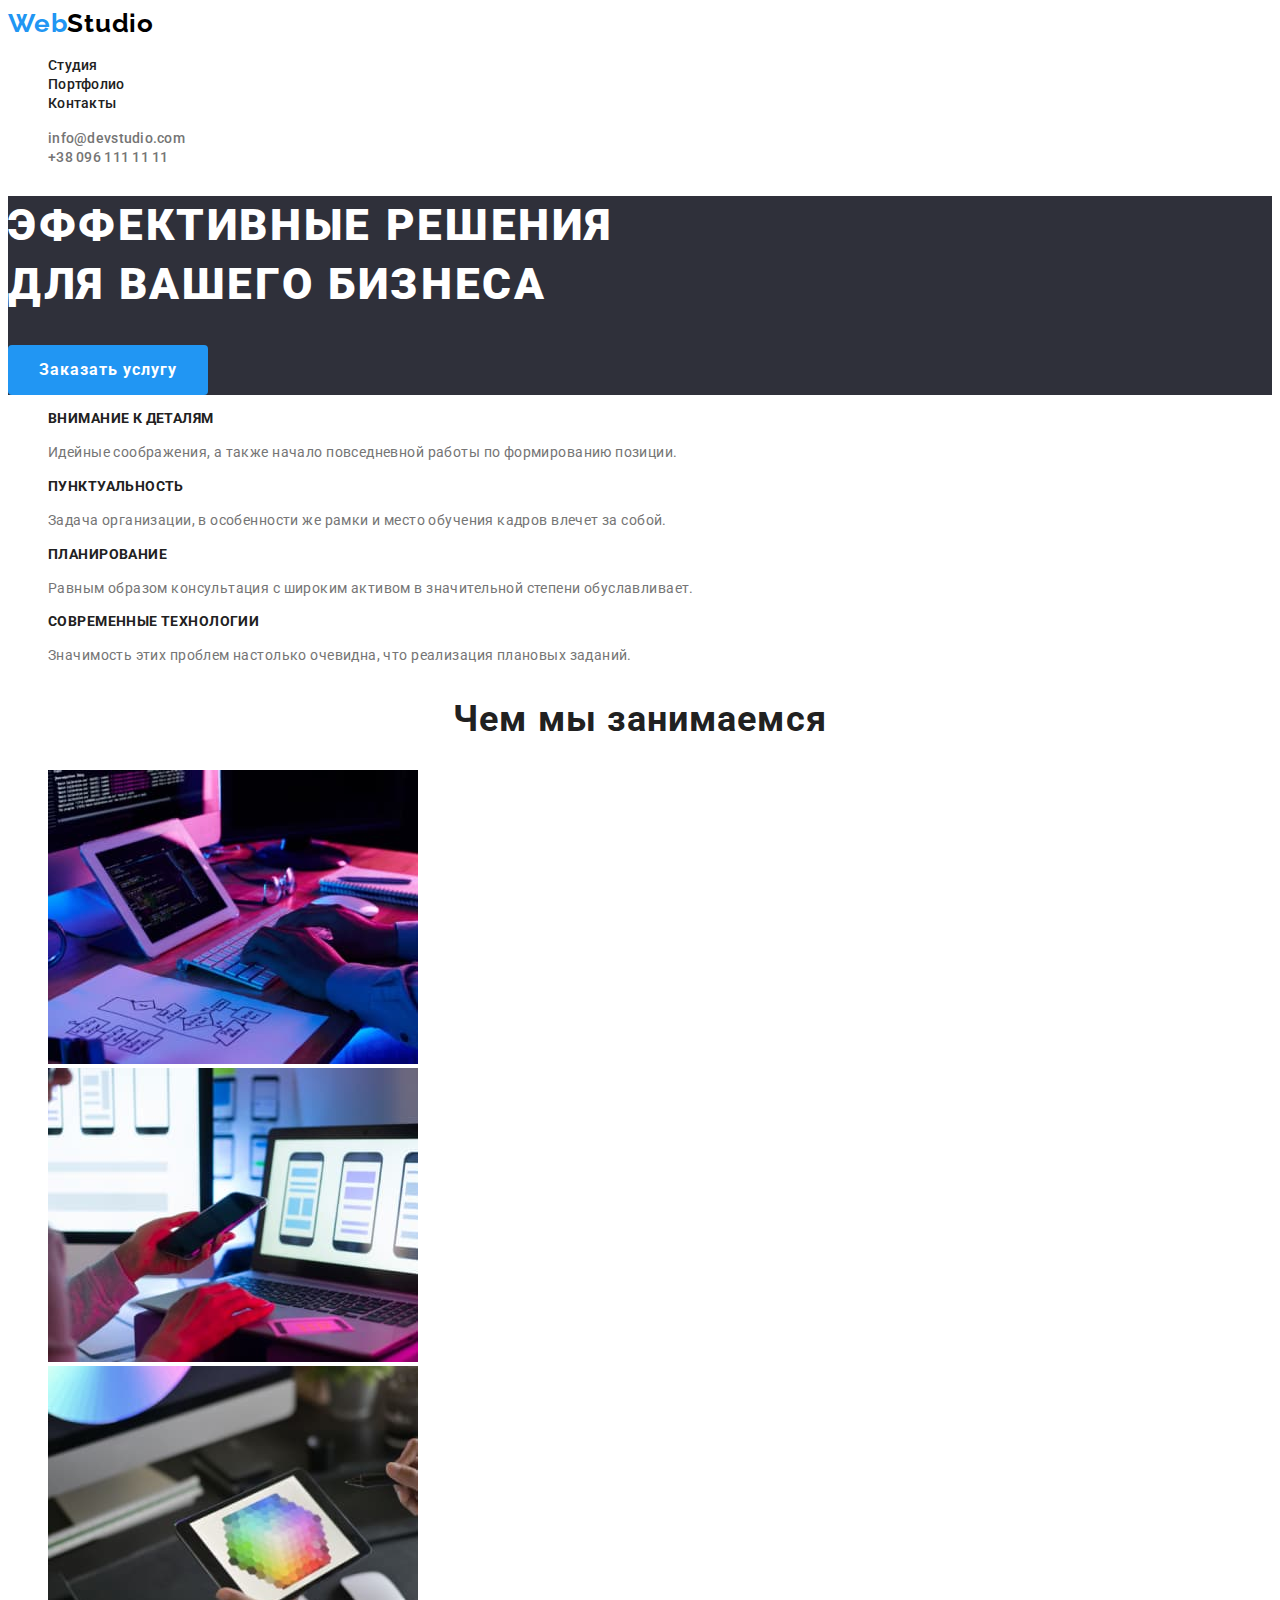
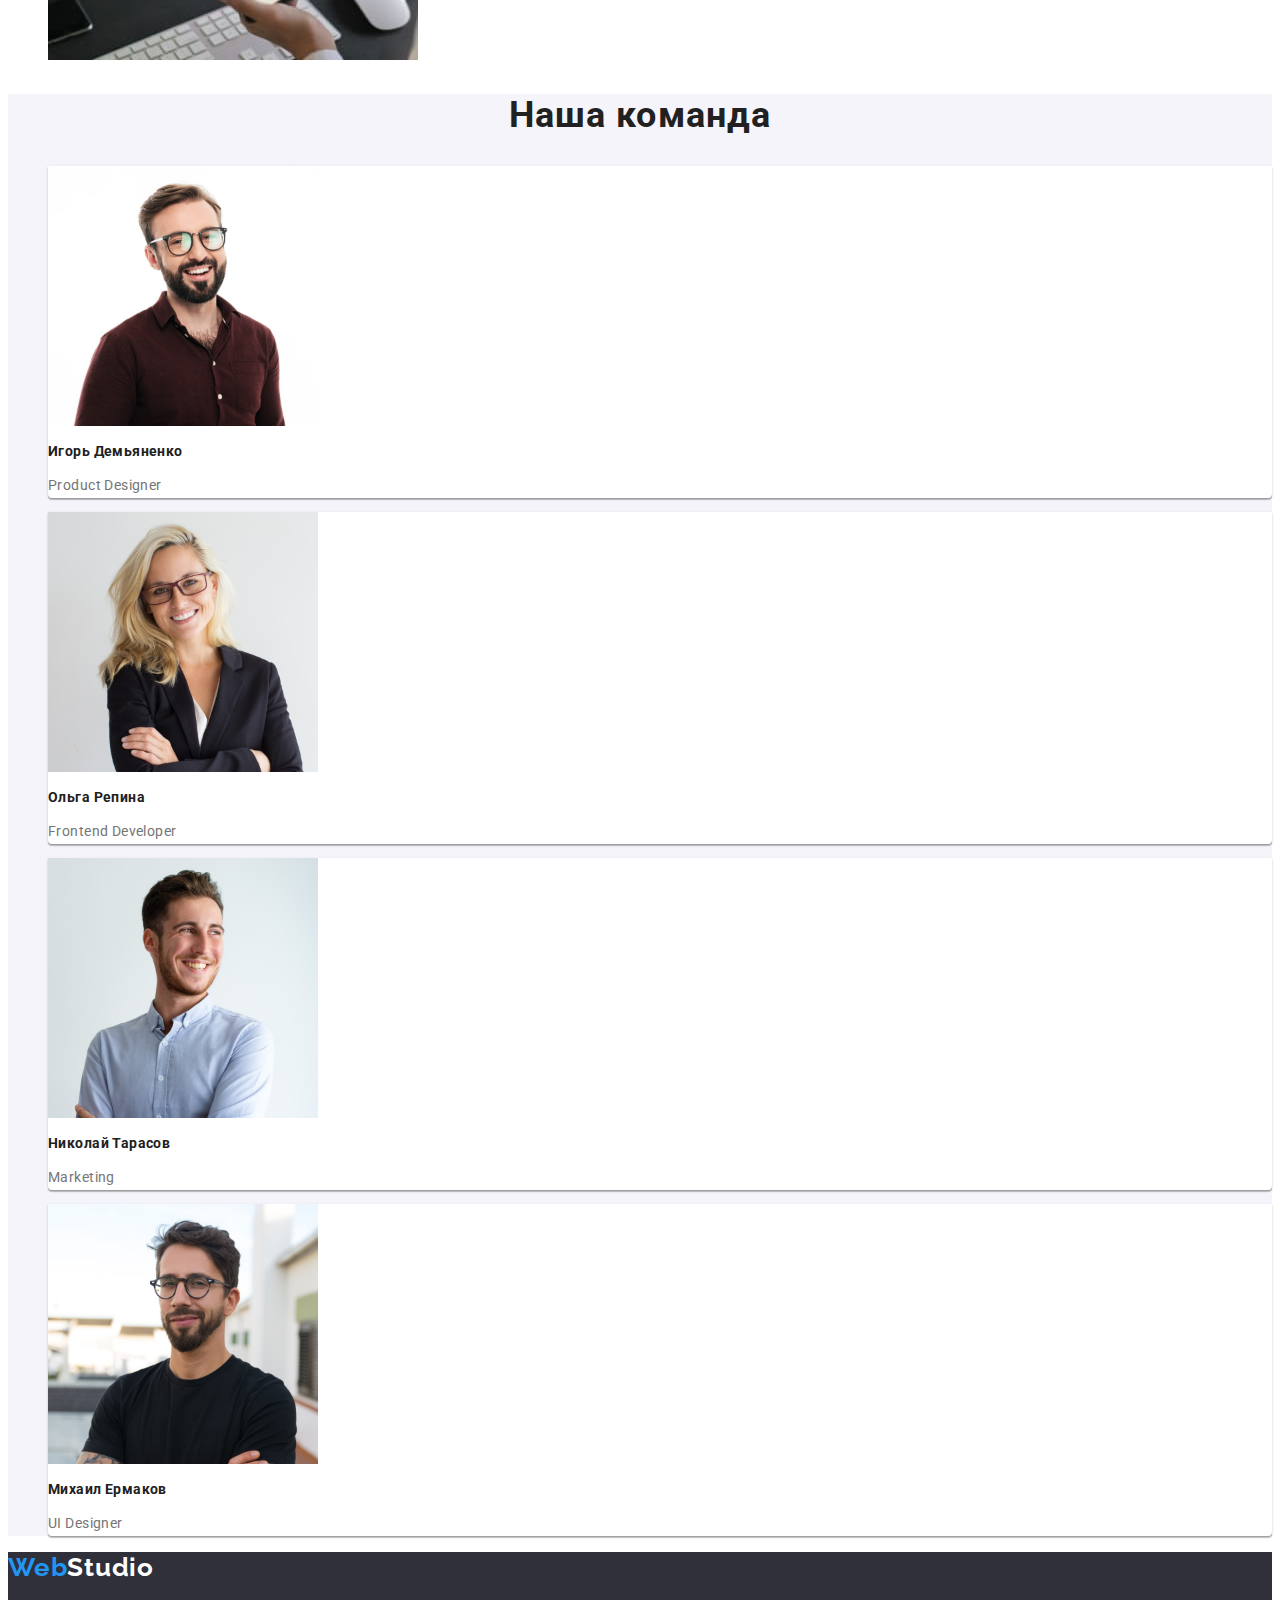
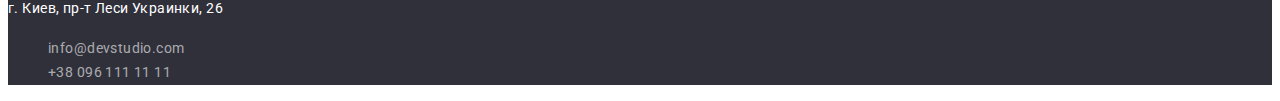
==== index.html @ 07a33833 "Дз2" ====
<!DOCTYPE html>
<html lang="ru">
<head>
    <meta charset="UTF-8">
    <meta http-equiv="X-UA-Compatible" content="IE=edge">
    <meta name="viewport" content="width=device-width, initial-scale=1.0">
    <title>WebStudio</title>
    <link rel="stylesheet" href="./css/styles.css" />
</head>
<body>
    <header>
        <a href="./index.html" class="logo"><span>Web</span>Studio</a>
        <nav>
            <ul class="header-nav">
                <li><a class="link" href="">Студия</a></li>
                <li><a class="link" href="./portfolio.html">Портфолио</a></li>
                <li><a class="link" href="">Контакты</a></li>
            </ul>
        </nav>
        <ul class="header-inf">
            <li><a class="link" href="mailto:info@devstudio.com">info@devstudio.com</a></li>
            <li><a class="link" href="tel:+380961111111">+38 096 111 11 11</a></li>
        </ul>
    </header>
    <main>
        <section class="hero">
            <h1 class="text-h1">Эффективные решения<br>для вашего бизнеса</h1>
            <button type="button" class="button">Заказать услугу</button>
        </section>
        <section class="our-features">
            <h2 class="hide">Особенности</h2>
            <ul>
                <li>
                    <h3 class="text-h3">Внимание к деталям</h3>
                    <p class="text">Идейные соображения, а также начало повседневной работы по формированию позиции.</p>
                </li>
                <li>
                    <h3 class="text-h3">Пунктуальность</h3>
                    <p class="text">Задача организации, в особенности же рамки и место обучения кадров влечет за собой.</p>
                </li>
                <li>
                    <h3 class="text-h3">Планирование</h3>
                    <p class="text">Равным образом консультация с широким активом в значительной степени обуславливает.</p>
                </li>
                <li>
                    <h3 class="text-h3">Современные технологии</h3>
                    <p class="text">Значимость этих проблем настолько очевидна, что реализация плановых заданий.</p>
                </li>
            </ul>
        </section>
        <section>
            <h2 class="text-h2">Чем мы занимаемся</h2>
            <ul>
                <li><img src="./image/what-we-doing-1.jpg" alt="рабочее место 1" width="370"></li>
                <li><img src="./image/what-we-doing-2.jpg" alt="рабочее место 2" width="370"></li>
                <li><img src="./image/what-we-doing-3.jpg" alt="рабочее место 3" width="370"></li>
            </ul>
        </section>
        <section class="our-team">
            <h2 class="text-h2">Наша команда</h2>
            <ul>
                <li>
                    <img src="./image/our-worker-1.jpg" alt="на фото Игорь" width="270">
                    <h3 class="text-h3">Игорь Демьяненко</h3>
                    <p class="text">Product Designer</p>
                </li>
                <li>
                    <img src="./image/our-worker-2.jpg" alt="на фото Ольга" width="270">
                    <h3 class="text-h3">Ольга Репина</h3>
                    <p class="text">Frontend Developer</p>
                </li>
                <li>
                    <img src="./image/our-worker-3.jpg" alt="на фото Николай" width="270">
                    <h3 class="text-h3">Николай Тарасов</h3>
                    <p class="text">Marketing</p>
                </li>
                <li>
                    <img src="./image/our-worker-4.jpg" alt="на фото Михаил" width="270">
                    <h3 class="text-h3">Михаил Ермаков</h3>
                    <p class="text">UI Designer</p>
                </li>
            </ul>
        </section>
    </main>
    <footer class="footer">
        <a href="./index.html" class="logo"><span>Web</span>Studio</a>
        <address>
            <p class="text">г. Киев, пр-т Леси Украинки, 26</p>
            <ul>
                <li><a class="link" href="mailto:info@devstudio.com">info@devstudio.com</a></li>
                <li><a class="link" href="tel:+380961111111">+38 096 111 11 11</a></li>
            </ul>
        </address>
    </footer>
</body>
</html>
---- css/styles.css ----
@import url('https://fonts.googleapis.com/css2?family=Raleway:wght@700&family=Roboto:wght@400;500;700;900&display=swap');

:root {
    --text-main-color: #212121;
    --text-color: #757575;
    --text-invert-color: #FFFFFF;
    --background-main-color: #FFFFFF;
    --background-second-color: #F5F4FA;
    --background-invert-color: #2F303A;
    --active-main-color: #2196F3;
    --logo-one-color: #2196F3;
    --logo-two-color: #000000;
    --logo-two-invert-color: #FFFFFF;
}

body {
    font-family: 'Roboto', 'Verdana', 'Tahoma', sans-serif;
    background-color: var(--background-main-color);
    color: var(--text-main-color);
}

ul {
    list-style: none;
}

.hide {
    display: none;
}

.logo {
    font-family: 'Raleway', sans-serif;
    font-style: normal;
    font-weight: 700;
    font-size: 26px;
    line-height: 1.2;
    letter-spacing: 0.03em;
    text-decoration: none;
    color: var(--logo-two-color);
}

.logo span {
    color: var(--logo-one-color);
}

.header-nav .link,
.header-inf .link {
    font-weight: 500;
    font-size: 14px;
    line-height: 1.14;
    letter-spacing: 0.02em;
}

.header-inf .link{
    color: var(--text-color);
}

.button {
    cursor: pointer;
    font-family: inherit;
    color: inherit;
    border: 0;
    border-radius: 4px;
}

.hero .button {
    color: var(--text-invert-color);
    background-color: var(--active-main-color);
        
    width: 200px;
    height: 50px;

    font-weight: 700;
    font-size: 16px;
    line-height: 1.88;
    letter-spacing: 0.06em;
}

.hero .button:hover,
.hero .button:focus {
    background-color: #188CE8;
}

.hero {
    background-color: var(--background-invert-color);
}

.hero .text-h1 {
    color: var(--text-invert-color);
    font-weight: 900;
    font-size: 44px;
    line-height: 1.36;
    letter-spacing: 0.06em;
    text-transform: uppercase;
}

.text-h2 {
    font-weight: 700;
    font-size: 36px;
    line-height: 1.17;
    text-align: center;
    letter-spacing: 0.03em;
}

.text-h3 {
    font-weight: 700;
    font-size: 14px;
    line-height: 1.14;
    letter-spacing: 0.03em;
}

.text {
    font-size: 14px;
    line-height: 1.71;
    letter-spacing: 0.03em;
    color: var(--text-color);
}

.our-features .text-h3 {
    text-transform: uppercase;
}

.our-team {
    background-color: var(--background-second-color);
}

.our-team li{
    background-color: var(--background-main-color);
    box-shadow: 0px 1px 3px rgba(0, 0, 0, 0.12),
    0px 1px 1px rgba(0, 0, 0, 0.14),
    0px 2px 1px rgba(0, 0, 0, 0.2);
    border-radius: 0px 0px 4px 4px;
}

/* Портфолио */
.filters .button {
    background-color: var(--background-second-color);
    font-weight: 500;
    font-size: 16px;
    line-height: 1.62;
    letter-spacing: 0.03em;

    height: 38px;
}

.filters .button:hover,
.filters .button:focus {
    background-color: var(--active-main-color);
    color: var(--text-invert-color);
}

/* Общее */
.footer {
    background-color: var(--background-invert-color);
}

.footer .logo {
    color: var(--logo-two-invert-color);
}

.footer .link {
    color: rgba(255, 255, 255, 0.6);
    font-style: normal;
    font-size: 14px;
    line-height: 1.71;
    letter-spacing: 0.03em;
}

.footer .text {
    color: var(--text-invert-color);
    font-style: normal;
}

.link {
    color: var(--text-main-color);
    text-decoration: none;
}

.link:hover,
.link:focus {
    color: var(--active-main-color);
}
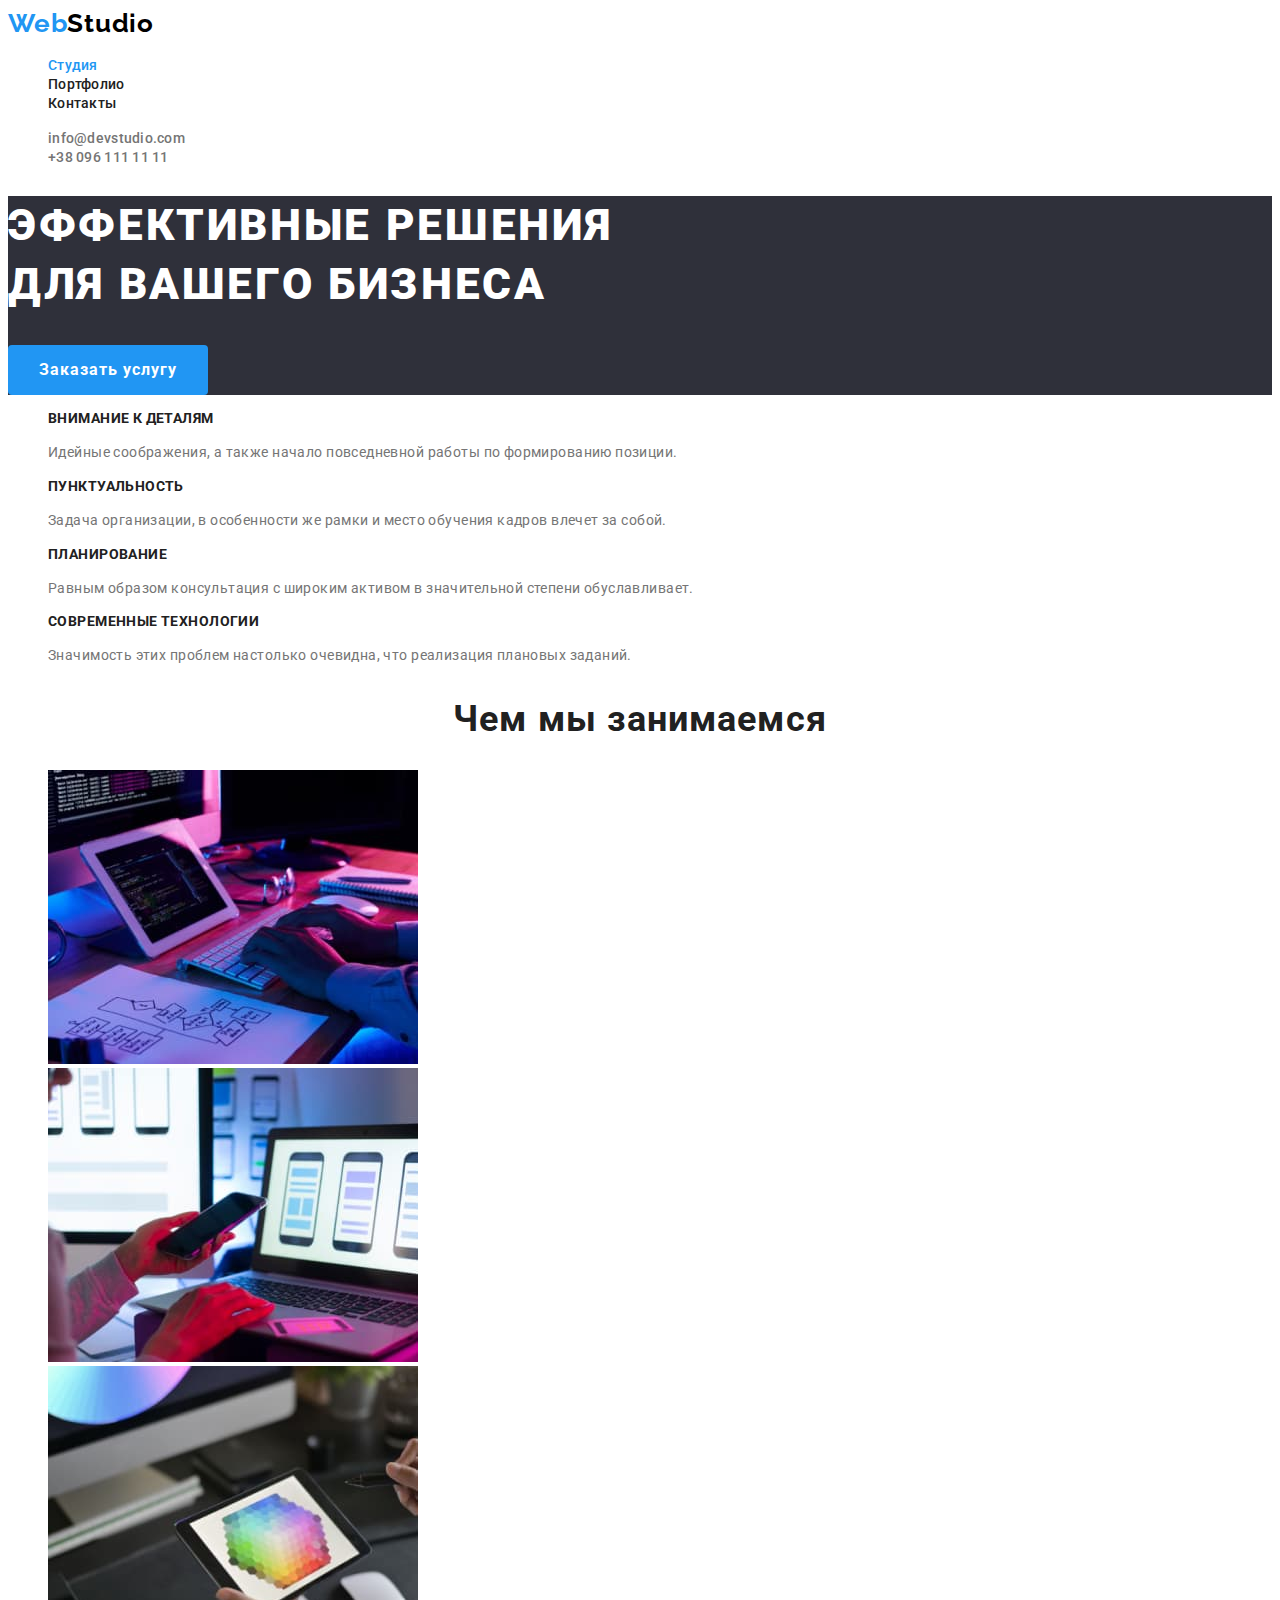
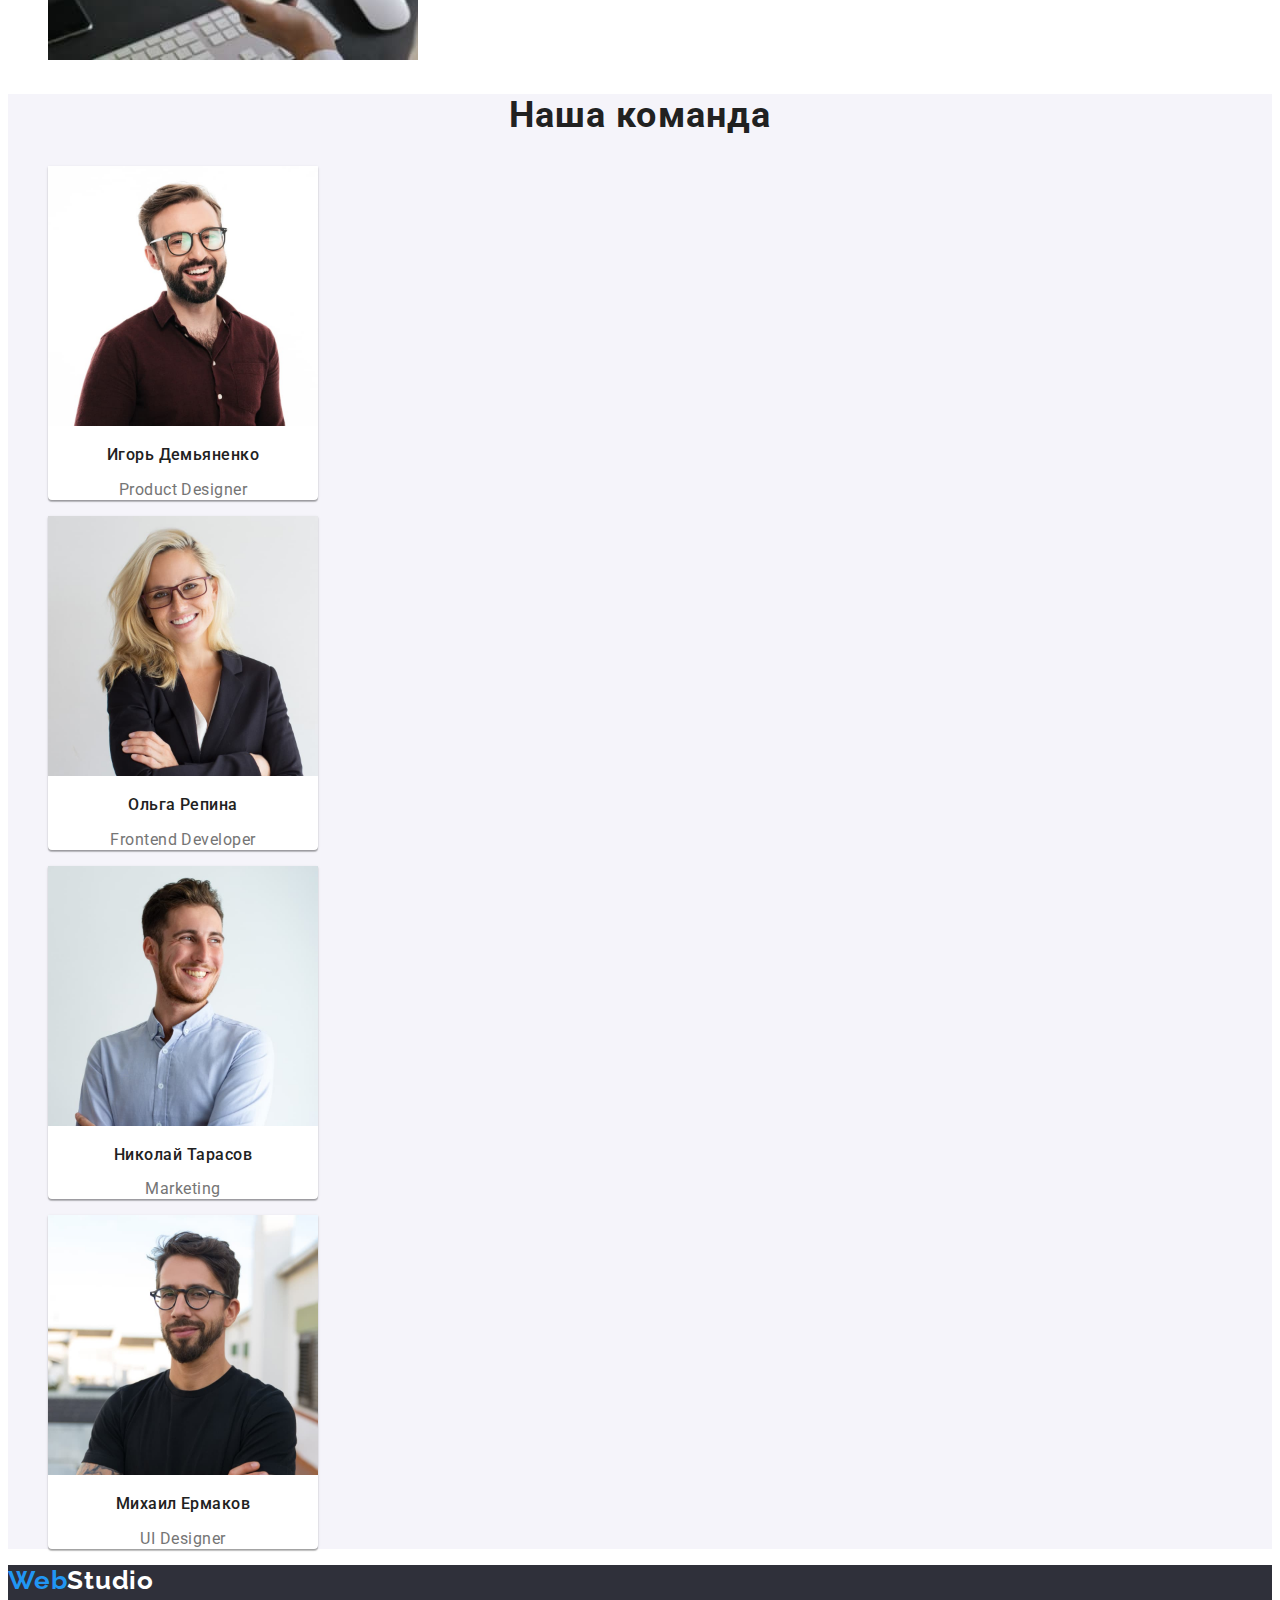
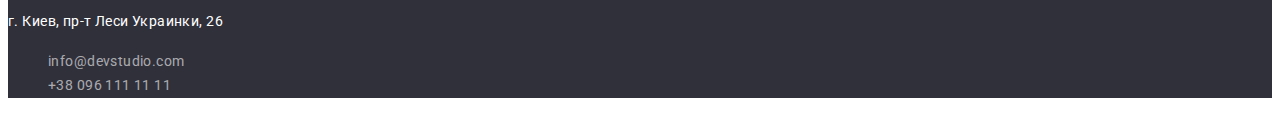
==== commit c330bffc: "исправление ошибок" ====
--- a/index.html
+++ b/index.html
@@ -5,6 +5,7 @@
     <meta http-equiv="X-UA-Compatible" content="IE=edge">
     <meta name="viewport" content="width=device-width, initial-scale=1.0">
     <title>WebStudio</title>
+    <link rel="stylesheet" href="https://fonts.googleapis.com/css2?family=Raleway:wght@700&family=Roboto:wght@400;500;700;900&display=swap">
     <link rel="stylesheet" href="./css/styles.css" />
 </head>
 <body>
@@ -12,7 +13,7 @@
         <a href="./index.html" class="logo"><span>Web</span>Studio</a>
         <nav>
             <ul class="header-nav">
-                <li><a class="link" href="">Студия</a></li>
+                <li><a class="link link-current" href="./index.html">Студия</a></li>
                 <li><a class="link" href="./portfolio.html">Портфолио</a></li>
                 <li><a class="link" href="">Контакты</a></li>
             </ul>
--- a/css/styles.css
+++ b/css/styles.css
@@ -1,4 +1,4 @@
-@import url('https://fonts.googleapis.com/css2?family=Raleway:wght@700&family=Roboto:wght@400;500;700;900&display=swap');
+/* @import url('https://fonts.googleapis.com/css2?family=Raleway:wght@700&family=Roboto:wght@400;500;700;900&display=swap'); */
 
 :root {
     --text-main-color: #212121;
@@ -124,6 +124,9 @@
 }
 
 .our-team li{
+    width: 270px;
+    text-align: center;
+
     background-color: var(--background-main-color);
     box-shadow: 0px 1px 3px rgba(0, 0, 0, 0.12),
     0px 1px 1px rgba(0, 0, 0, 0.14),
@@ -131,6 +134,17 @@
     border-radius: 0px 0px 4px 4px;
 }
 
+.our-team .text-h3 {
+    font-weight: 500;
+    font-size: 16px;
+    line-height: 1.18;
+}
+
+.our-team .text {
+    font-size: 16px;
+    line-height: 1.18;
+}
+
 /* Портфолио */
 .filters .button {
     background-color: var(--background-second-color);
@@ -148,6 +162,28 @@
     color: var(--text-invert-color);
 }
 
+.portfolio-list li {
+    width: 370px;
+    border: 1px solid #EEEEEE;
+    box-sizing: border-box;
+}
+
+.our-portfolio .text-h3 {
+    font-size: 18px;
+    line-height: 2.0;
+    letter-spacing: 0.06em;
+}
+
+.our-portfolio .link:hover,
+.our-portfolio .link:focus {
+    color: var(--text-main-color);
+}
+
+.our-portfolio .text {
+    font-size: 16px;
+    line-height: 1.88;
+}
+
 /* Общее */
 .footer {
     background-color: var(--background-invert-color);
@@ -178,4 +214,8 @@
 .link:hover,
 .link:focus {
     color: var(--active-main-color);
+}
+
+.link-current {
+    color: var(--active-main-color);
 }